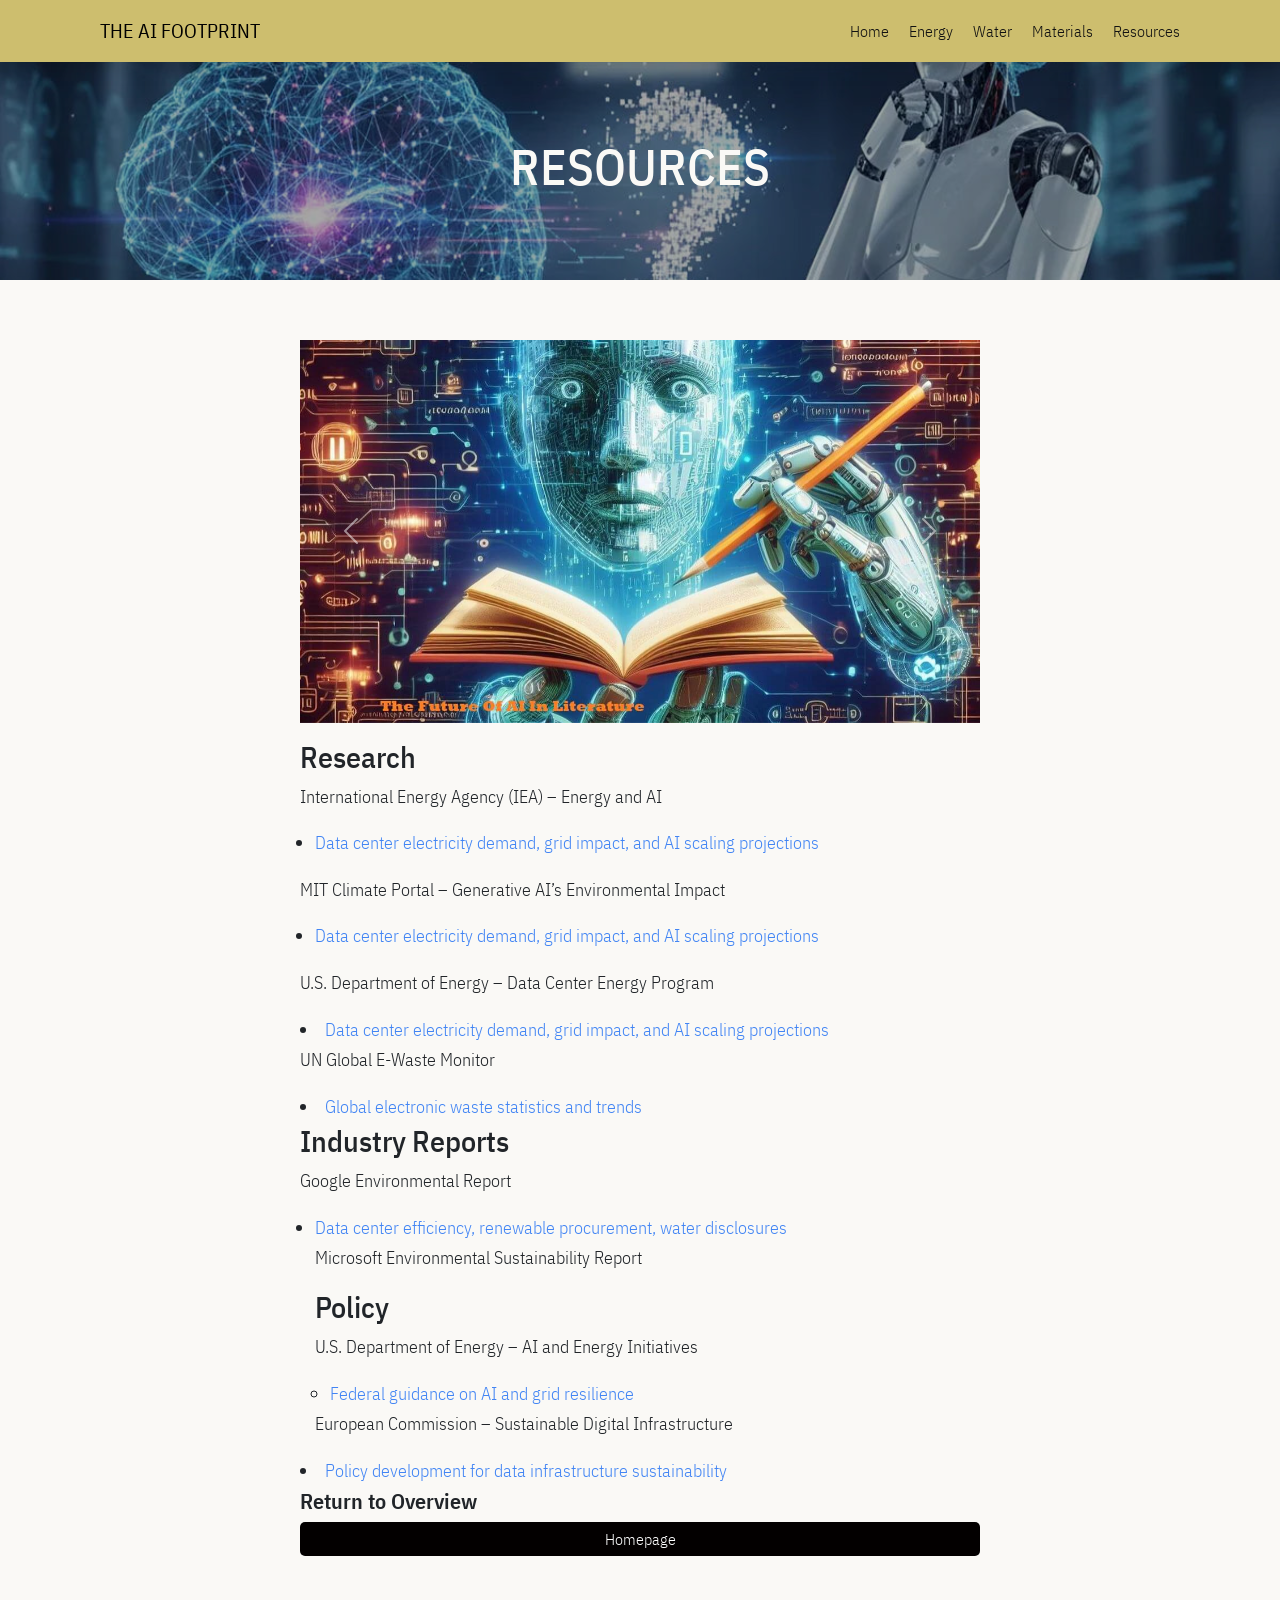
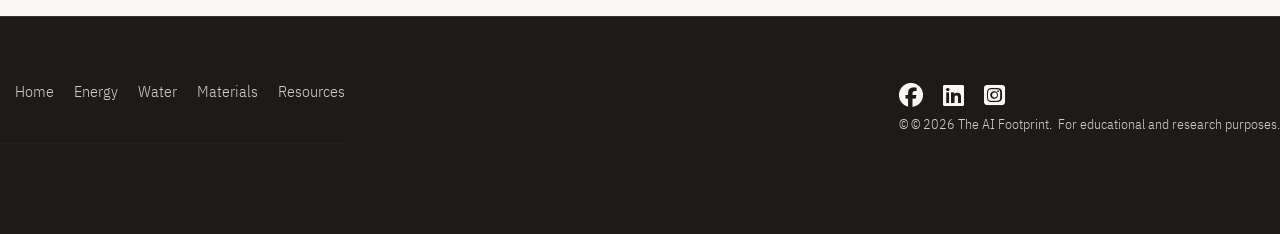
==== resources.html @ 46cc9cad "Add files via upload" ====
<!doctype html>
<html><head>
<meta charset="UTF-8">
<meta name="viewport" content="width=device-width, initial-scale=1.0">
<meta name="description"
content="Explore key resources for studying Nietzsche’s Three Metamorphoses, including the full text of Thus Spoke Zarathustra, reference articles, and background on Friedrich Nietzsche.">
<title>Resources for Nietzsche’s Three Metamorphoses | Metamorphoses</title>
	<link href="https://cdn.jsdelivr.net/npm/bootstrap@5.3.8/dist/css/bootstrap.min.css" rel="stylesheet" integrity="sha384-sRIl4kxILFvY47J16cr9ZwB07vP4J8+LH7qKQnuqkuIAvNWLzeN8tE5YBujZqJLB" crossorigin="anonymous">

<!-- source css -->
<link rel="stylesheet" href="css/styles.css">
<!-- font awesome css-->	
<link
    rel="stylesheet" href="https://cdnjs.cloudflare.com/ajax/libs/font-awesome/6.5.2/css/all.min.css">
</head>

<body>

<!-- header -->

<header>
  <div class="container"> <a href="index.html" class="header-logo"><strong>THE AI FOOTPRINT</strong></a>
    <button class="menu-btn" id="menuBtn"> ☰ </button>
    <nav id="nav">
      <ul>
        <li><a href="index.html">Home</a></li>
        <li><a href="energy.html">Energy</a></li>
		<li><a href="water.html">Water</a></li>
		<li><a href="materials.html">Materials</a></li>
        <li><a href="resources.html">Resources</a></li>
      </ul>
    </nav>
  </div>
</header>

<!-- sub page title	-->

<div class="sub-page-title" style="background-image: url('img/ai_image 7.jpeg');">
  <div class="container">
    <h1>Resources</h1>
  </div>
</div>

<!-- page content -->

  <div class="container-narrow sub-page-content">
	  
	  
	  
	  <div id="carouselExample" class="carousel slide mb-3">
  <div class="carousel-inner">
    <div class="carousel-item active">
      <img src="img/ai_image 2.jpeg" class="d-block w-100" alt="...">
    </div>
    <div class="carousel-item">
      <img src="img/ai_image 4.jpeg" class="d-block w-100" alt="...">
    </div>
    <div class="carousel-item">
      <img src="img/ai_image 5.jpeg" class="d-block w-100" alt="...">
    </div>
  </div>
  <button class="carousel-control-prev" type="button" data-bs-target="#carouselExample" data-bs-slide="prev">
    <span class="carousel-control-prev-icon" aria-hidden="true"></span>
    <span class="visually-hidden">Previous</span>
  </button>
  <button class="carousel-control-next" type="button" data-bs-target="#carouselExample" data-bs-slide="next">
    <span class="carousel-control-next-icon" aria-hidden="true"></span>
    <span class="visually-hidden">Next</span>
  </button>
</div>
    <h2>Research</h2>
    <p>International Energy Agency (IEA) – Energy and AI</p>
    <ul>
      <li>
        <a href="https://www.iea.org/reports/energy-and-ai" target="_blank" rel="noopener noreferrer">
          Data center electricity demand, grid impact, and AI scaling projections
		</a>
	  </li>
</ul>
	  <p>MIT Climate Portal – Generative AI’s Environmental Impact</p>
    <ul>
</ul> 
    <ul>
      <li>
        <a href="https://climate.mit.edu/explainers/generative-ais-environmental-impact" target="_blank" rel="noopener noreferrer">
          Data center electricity demand, grid impact, and AI scaling projections
		</a>
	  </li>
</ul>
	  <p>U.S. Department of Energy – Data Center Energy Program</p>
    
      <li>
        <a href="https://www.energy.gov/eere/buildings/data-center-energy-efficiency" target="_blank" rel="noopener noreferrer">
          Data center electricity demand, grid impact, and AI scaling projections
		</a>
</li>
	  <p>UN Global E-Waste Monitor</p>
    
      <li>
        <a href="https://www.energy.gov/eere/buildings/data-center-energy-efficiency" target="_blank" rel="noopener noreferrer">
          Global electronic waste statistics and trends
		</a>
</li>
	  <h2>Industry Reports</h2>
		<p>Google Environmental Report</p>
    <ul>
	
	<li>
        <a href="https://ewastemonitor.info/" target="_blank" rel="noopener noreferrer">
         Data center efficiency, renewable procurement, water disclosures
		</a>
		
		<p>Microsoft Environmental Sustainability Report</p>
	</li>
	  
		<h2>Policy</h2>
		<p>U.S. Department of Energy – AI and Energy Initiatives</p>
    <ul>
      <li>
        <a href="https://www.energy.gov/" target="_blank" rel="noopener noreferrer">
         Federal guidance on AI and grid resilience
		</a>
</li>
	</ul>
	<p>European Commission – Sustainable Digital Infrastructure</p>
  </ul>
      <li>
        <a href="https://digital-strategy.ec.europa.eu/" target="_blank" rel="noopener noreferrer">
          Policy development for data infrastructure sustainability
		</a>
</li>
	  <h3>Return to Overview</h3>
	<a class="small-btn" href="index.html">Homepage</a>
  </div>
<!-- footer -->

<footer>
  <div class="container">
	  </div>
    <div class="footer-column">
      <div class="footer-nav">
        <ul>
          <li><a href="index.html">Home</a></li>
          <li><a href="energy.html">Energy</a></li>
          <li><a href="water.html">Water</a></li>
          <li><a href="materials.html">Materials</a></li>
          <li><a href="resources.html">Resources</a></li>				
        </ul>
      </div>
      <div class="footer-social"> <a href="#" aria-label="Facebook"><i class="fa-brands fa-facebook"></i></a> <a href="#" aria-label="LinkedIn"><i class="fa-brands fa-linkedin"></i></a> <a href="#" aria-label="Instagram"><i class="fa-brands fa-square-instagram"></i></a> </div>
    <hr>
    <div class="footer-copyright">
      <p>&copy; © 2026 The AI Footprint.&nbsp; For educational and research purposes.</p>
    </div>
  </div>
</footer>
<script src="https://cdn.jsdelivr.net/npm/bootstrap@5.3.8/dist/js/bootstrap.bundle.min.js" integrity="sha384-FKyoEForCGlyvwx9Hj09JcYn3nv7wiPVlz7YYwJrWVcXK/BmnVDxM+D2scQbITxI" crossorigin="anonymous"></script>
<!-- nav script --> 
<script src="js/nav-script.js"></script>
</body>
</html>
---- css/styles.css ----
@charset "UTF-8";
/* CSS Document */
@import url('https://fonts.googleapis.com/css2?family=IBM+Plex+Sans+Condensed:ital,wght@0,300;0,400;0,500;0,600;0,700;1,300;1,400;1,500;1,600;1,700&display=swap');

/* =========================
   ROOT VARIABLES
========================= */ :root {
  --container-padding: 60px;
}
/* =========================
TABLE
========================= */
.faq-table {
  width: 100%;
  border-collapse: collapse;
}
.faq-table thead th {
  background-color: #000000;
  border: 1px solid #ccc;
  padding: 16px;
  text-align: left;
  font-weight: bold;
  color: #E8BF2A;
}
.faq-table td {
  border: 1px solid #ccc;
  padding: 16px;
  vertical-align: top;
  text-align: left;
  background-color: #fff;
}
/* =========================
   RESET / CORE
========================= */
* {
  box-sizing: border-box;
  margin: 0;
  padding: 0;
}
body {
  font-family: "IBM Plex Sans Condensed", sans-serif;
  font-weight: 300;
  background-color: #FAF9F6;	
}
/* =========================
   SPACING UTILITIES
   8px scale
========================= */
/* Margin */
.m-0 {
  margin: 0;
}
.m-1 {
  margin: 8px;
}
.m-2 {
  margin: 16px;
}
.m-3 {
  margin: 24px;
}
.m-4 {
  margin: 32px;
}
.m-5 {
  margin: 40px;
}
.m-6 {
  margin: 48px;
}
/* Margin Top */
.mt-0 {
  margin-top: 0;
}
.mt-1 {
  margin-top: 8px;
}
.mt-2 {
  margin-top: 16px;
}
.mt-3 {
  margin-top: 24px;
}
.mt-4 {
  margin-top: 32px;
}
.mt-5 {
  margin-top: 40px;
}
.mt-6 {
  margin-top: 48px;
}
/* Margin Bottom */
.mb-0 {
  margin-bottom: 0;
}
.mb-1 {
  margin-bottom: 8px;
}
.mb-2 {
  margin-bottom: 16px;
}
.mb-3 {
  margin-bottom: 24px;
}
.mb-4 {
  margin-bottom: 32px;
}
.mb-5 {
  margin-bottom: 40px;
}
.mb-6 {
  margin-bottom: 48px;
}
/* Margin Left */
.ml-0 {
  margin-left: 0;
}
.ml-1 {
  margin-left: 8px;
}
.ml-2 {
  margin-left: 16px;
}
.ml-3 {
  margin-left: 24px;
}
.ml-4 {
  margin-left: 32px;
}
.ml-5 {
  margin-left: 40px;
}
.ml-6 {
  margin-left: 48px;
}
/* Margin Right */
.mr-0 {
  margin-right: 0;
}
.mr-1 {
  margin-right: 8px;
}
.mr-2 {
  margin-right: 16px;
}
.mr-3 {
  margin-right: 24px;
}
.mr-4 {
  margin-right: 32px;
}
.mr-5 {
  margin-right: 40px;
}
.mr-6 {
  margin-right: 48px;
}
/* Horizontal Margin */
.mx-0 {
  margin-left: 0;
  margin-right: 0;
}
.mx-1 {
  margin-left: 8px;
  margin-right: 8px;
}
.mx-2 {
  margin-left: 16px;
  margin-right: 16px;
}
.mx-3 {
  margin-left: 24px;
  margin-right: 24px;
}
.mx-4 {
  margin-left: 32px;
  margin-right: 32px;
}
.mx-auto {
  margin-left: auto;
  margin-right: auto;
}
/* Vertical Margin */
.my-0 {
  margin-top: 0;
  margin-bottom: 0;
}
.my-1 {
  margin-top: 8px;
  margin-bottom: 8px;
}
.my-2 {
  margin-top: 16px;
  margin-bottom: 16px;
}
.my-3 {
  margin-top: 24px;
  margin-bottom: 24px;
}
.my-4 {
  margin-top: 32px;
  margin-bottom: 32px;
}
/* Padding */
.p-0 {
  padding: 0;
}
.p-1 {
  padding: 8px;
}
.p-2 {
  padding: 16px;
}
.p-3 {
  padding: 24px;
}
.p-4 {
  padding: 32px;
}
.p-5 {
  padding: 40px;
}
.p-6 {
  padding: 48px;
}
/* Padding Top */
.pt-0 {
  padding-top: 0;
}
.pt-1 {
  padding-top: 8px;
}
.pt-2 {
  padding-top: 16px;
}
.pt-3 {
  padding-top: 24px;
}
.pt-4 {
  padding-top: 32px;
}
/* Padding Bottom */
.pb-0 {
  padding-bottom: 0;
}
.pb-1 {
  padding-bottom: 8px;
}
.pb-2 {
  padding-bottom: 16px;
}
.pb-3 {
  padding-bottom: 24px;
}
.pb-4 {
  padding-bottom: 32px;
}
/* Padding Left */
.pl-0 {
  padding-left: 0;
}
.pl-1 {
  padding-left: 8px;
}
.pl-2 {
  padding-left: 16px;
}
.pl-3 {
  padding-left: 24px;
}
.pl-4 {
  padding-left: 32px;
}
/* Padding Right */
.pr-0 {
  padding-right: 0;
}
.pr-1 {
  padding-right: 8px;
}
.pr-2 {
  padding-right: 16px;
}
.pr-3 {
  padding-right: 24px;
}
.pr-4 {
  padding-right: 32px;
}
/* Horizontal Padding */
.px-1 {
  padding-left: 8px;
  padding-right: 8px;
}
.px-2 {
  padding-left: 16px;
  padding-right: 16px;
}
.px-3 {
  padding-left: 24px;
  padding-right: 24px;
}
/* Vertical Padding */
.py-1 {
  padding-top: 8px;
  padding-bottom: 8px;
}
.py-2 {
  padding-top: 16px;
  padding-bottom: 16px;
}
.py-3 {
  padding-top: 24px;
  padding-bottom: 24px;
}
/* =========================
   ANIMATIONS
========================= */
.fade-in-up {
  opacity: 0;
  transform: translateY(40px);
  animation: fadeUp 0.8s ease-out forwards;
}
@keyframes fadeUp {
  to {
    opacity: 1;
    transform: translateY(0);
  }
}
/* =========================
   TYPOGRAPHY
========================= */
h2 {
  font-size: 30px;
  font-weight: 500;
  margin-bottom: 8px;
}
h3 {
  font-size: 22px;
  font-weight: 600;
  margin-bottom: 8px;
}
p {
  font-size: 18px;
  font-weight: 300;
  line-height: 1.6;
  margin-bottom: 16px;
}
ul {
  padding-left: 15px;
  margin-bottom: 16px;
}
li {
  font-size: 18px;
  font-weight: 300;
  line-height: 1.8;
}
/* =========================
   LINKS
========================= */
a, a:visited {
  color: #4285F4;
  text-decoration: none;
}
a:hover {
  text-decoration: underline;
}
/* =========================
   LAYOUT
========================= */
.container {
  max-width: 1200px;
  margin: 0 auto;
  padding: 0 var(--container-padding);
}
.container-narrow {
  max-width: 800px;
  margin: 0 auto;
  padding: 0 var(--container-padding);
}
/* =========================
   BUTTONS
========================= */
.secondary-btn, .secondary-btn:active, .secondary-btn:visited {
  padding: 12px 18px;
  background-color: #cdbe6e;
  border-radius: 6px;
  text-decoration: none;
  font-size: 16px;
  color: #000;
}
.secondary-btn:hover {
  background-color: #a49458;
  transition: all 250ms;
  text-decoration: none;
}
.secondary-btn i {
  margin-left: 6px;
}
/* =========================
   ANIMATIONS
========================= */
@keyframes wobble {
  0% {
    transform: rotate(0deg);
  }
  25% {
    transform: rotate(-6deg);
  }
  50% {
    transform: rotate(6deg);
  }
  75% {
    transform: rotate(-3deg);
  }
  100% {
    transform: rotate(0deg);
  }
}
@keyframes spin {
  from {
    transform: rotate(0deg);
  }
  to {
    transform: rotate(360deg);
  }
}
/* =========================
   HEADER
========================= */
header {
  position: sticky;
  top: 0;
  background: #cdbe6e; 
  z-index: 10;
}
header:has(+ *) {
  box-shadow: 0 6px 18px rgba(0,0,0,0.15);
}
header .container {
  display: flex;
  align-items: center;
  justify-content: space-between;
  position: relative;
  padding-top: 16px;
  padding-bottom: 16px;
}
.header-logo {
  display: flex;
  align-items: center;
  font-size: 20px;
  color: #111;
  text-decoration: none;
  z-index: 12;
}
a.header-logo, a.header-logo:hover, a.header-logo:active, a.header-logo:visited {
  color: black;
  text-decoration: none;
}
.header-logo img {
  width: 100px;
  margin-right: 10px;
  display: block;
  transition: transform 200ms ease;
}
.header-logo img:hover {
  animation: wobble 0.6s ease-in-out;
}
/* =========================
   NAVIGATION
========================= */
nav ul {
  list-style: none;
  display: flex;
  gap: 20px;
  margin-bottom: 0;
}
nav ul li {
  font-size: 16px;
}
nav a, nav a, nav a:active, nav a:visited {
  text-decoration: none;
  color: #111;
  border-bottom: 4px solid transparent;
  padding-bottom: 4px;
  transition: border-bottom 250ms ease;
}
nav a:hover {
  border-bottom: 4px solid #FAF9F6;
  text-decoration: none;
}
/* Hamburger */
.menu-btn {
  display: none;
  font-size: 28px;
  background: none;
  border: none;
  cursor: pointer;
}
/* =========================
   HERO
========================= */
.hero-home {
  background-color: rgba(0, 0, 0, 0.35);
  background-image: url("../../CODING FOR THE WEB/PETCO WEBSITE REDESIGN/img/ai image 8.jpeg");
  background-blend-mode: multiply;
  background-size: cover;
  background-position: center;
  text-align: center;
  color: #FAF9F6;
  padding: 100px 0;
}
.hero-home h1 {
  font-weight: 500;
  font-style: normal;
  font-size: 70px;
  line-height: 1;
  text-transform: uppercase;
}
.hero-home h2 {
  font-weight: 300;
  font-style: normal;
  font-size: 40px;
  margin-bottom: 15px;
}
/* =========================
   INTRO SECTION
========================= */
.intro-section-text {
  padding: 80px 0;
  text-align: center;
}
.intro-section-text p {
  font-size: 21px;
  font-weight: 400;
  line-height: 1.8;
}
.compass {
  width: 300px;
  margin: 0 0 50px 0;
  animation: spin 20s linear infinite;
}
/* =========================
   QUOTE SECTION
========================= */
.quote-section-home {
  background-color: #1e1a18;
}
.quote-section-home-columns {
  display: grid;
  grid-template-columns: 1fr 1fr;
  align-items: center;
  gap: 60px;
  padding-top: 80px;
  padding-bottom: 80px;
}
.quote-image-home-container {
  max-width: 100%;
}
.quote-image-home-container img {
  width: 100%;
}
.quote-text-home {
  position: relative;
  margin: 20px 0;
  padding: 20px;
  color: #FAF9F6;
  font-size: 24px;
  font-weight: 300;
  line-height: 1.75;
}
.quote-text-home::before {
  content: "“";
  position: absolute;
  top: -60px;
  left: 15px;
  font-size: 90px;
  color: #cdbe6e;
  font-family: Constantia, "Lucida Bright", "DejaVu Serif", Georgia, serif;
}
.quote-text-home span {
  display: block;
  font-size: 18px;
  letter-spacing: 1px;
}
/* =========================
   PILLAR SECTION
========================= */
.pillar-section {
  padding: 100px 0 150px;
  background-color: #1e1a18;
  color: #FAF9F6;
}
.pillar-section h2 {
  text-align: center;
  margin-bottom: 50px;
}
.pillar-section-container {
  display: grid;
  grid-template-columns: 1fr 1fr ;
  gap: 40px;
}
.pillar-image {
  width: 100%;
  margin-bottom: 15px;
}
.pillar-section-container h3 {
  display: inline-block;
  margin-bottom: 30px;
  padding-bottom: 10px;
  text-align: center;
  text-transform: uppercase;
  border-bottom: solid 3px #cdbe6e;
}
/* =========================
   BUTTONS
========================= */
.main-btn:link, .main-btn:visited, .main-btn:active, .main-btn:focus {
  display: inline-block;
  padding: 10px 20px;
  background-color: #bd1e2d;
  color: #ffffff;
  text-decoration: none;
  border-radius: 5px;
  transition: background-color 250ms ease;
  margin-bottom: 30px;
}
.main-btn:hover {
  background-color: #0056b3;
  color: #ffffff;
  text-decoration: none;
  box-shadow: 0px 5px 10px 0px rgba(0, 0, 0, 0.20);
  transition: all 250ms;
}
.main-btn i {
	margin-left: 5px;
}
.small-btn:link, .small-btn:visited, .small-btn:active, .small-btn:focus {
  display: block;
  text-align: center;
  padding: 5px 15px;
  background-color: #030000;
  color: #ffffff;
  text-decoration: none;
  border-radius: 5px;
  transition: background-color 250ms ease;
}
.small-btn:hover {
  background-color: #0056b3;
  color: #ffffff;
  text-decoration: none;
  box-shadow: 0px 5px 10px 0px rgba(0, 0, 0, 0.20);
  transition: all 250ms;
}

/* =========================
   COMPONENTS
========================= */
.card {
  background-color: #efefef;
  border: solid 1px #cccccc;
  margin-bottom: 15px;
  border-radius: 8px;
  overflow: hidden;
  box-shadow: 0px 10px 10px 0px rgba(0, 0, 0, 0.20);
}
.card-text-frame {
  padding: 15px;
}
.card-img {
  max-width: 100%;
  aspect-ratio: 16 / 9;
  overflow: hidden;
  border-bottom: solid 1px #cccccc;
}
.card-img img {
  width: 100%;
  height: 100%;
  object-fit: cover;
  display: block;
}
.card h3 {
  margin-top: 0;
}

/* =========================
   SUB PAGES
========================= */
.sub-page-title {
  background-color: rgba(0, 0, 0, 0.35);
  background-blend-mode: multiply;
  background-size: cover;
  background-position: center 40%;
  text-align: center;
  color: #FAF9F6;
  padding: 80px 0;
}
.sub-page-title h1 {
  font-weight: 500;
  font-style: normal;
  font-size: 50px;
  line-height: 1;
  text-transform: uppercase;
}
.sub-page-content {
  padding-top: 60px;
  padding-bottom: 60px;
}
.sub-page-callout {
  background: #efefef;
  padding: 30px;
  margin-bottom: 30px;
  text-align: center;
  font-size: 24px;
  border-radius: 6px;
}
/* =========================
   FORM
========================= */
.contact-form {
  max-width: 100%;
  margin: 40px auto;
}
.contact-form label {
  display: block;
  margin-bottom: 6px;
  font-size: 16px;
}
.contact-form input, .contact-form textarea {
  width: 100%;
  padding: 10px;
  margin-bottom: 30px;
  border: 1px solid #ccc;
  font-size: 16px;
  font-family: inherit;
  border-radius: 4px;
}
.contact-form button {
  border: none;
  cursor: pointer;
}
/* =========================
   FOOTER
========================= */
footer {
  padding: 60px 0;
  background-color: #1e1a18;
  border-top: solid 1px #333;
}
footer hr {
  border: none;
  height: 1px;
  background-color: #333;
  margin: 30px 0;
}
.footer-column {
  display: grid;
  grid-template-columns: auto auto;
  justify-content: space-between;
}
.footer-nav ul {
  list-style: none;
  display: flex;
  gap: 20px;
  margin-bottom: 0;
}
.footer-nav ul li {
  font-size: 16px;
}
.footer-nav ul a {
  color: #ccc;
  text-decoration: none;
}
.footer-nav ul a:hover {
  text-decoration: underline;
}
.footer-social {
  display: flex;
  gap: 20px;
  color: #FAF9F6;
}
.footer-social a {
  color: #FAF9F6;
  font-size: 24px;
}
.footer-social a:hover {
  color: #cdbe6e;
  transition: all 250ms;
}
.footer-copyright p {
  color: #ccc;
  font-size: 14px;
  text-align: center;
}
/* =========================
   TABLET
========================= */
@media screen and (max-width: 800px) {
  :root {
    --container-padding: 40px;
  }
  .hero-home h1 {
    font-size: 50px;
  }
  .hero-home h2 {
    font-size: 30px;
  }
  .quote-section-home-columns {
    grid-template-columns: 1fr;
  }
  .pillar-section-container {
    grid-template-columns: 1fr;
  }
  .menu-btn {
    display: block;
    z-index: 11;
  }
  nav {
    position: absolute;
    top: 0;
    left: 0;
    display: block;
    width: 100%;
    padding-top: 66px;
    background: #cdbe6e;
    opacity: 0;
  }
  nav.open {
    opacity: 1;
    transition: opacity 250ms;
  }
  nav ul {
    flex-direction: column;
    gap: 0;
  }
  nav li {
    border-top: 1px solid #666;
  }
  nav a {
    display: block;
    padding-top: 16px;
    padding-right: 60px;
    padding-bottom: 16px;
    padding-left: 60px;
    border-bottom: none;
  }
  nav a:hover {
    background: #b9ab63;
    transition: all 250ms;
    border-bottom: none;
  }
  .footer-column {
    grid-template-columns: auto;
    justify-content: center;
  }
  .footer-social {
    justify-content: center;
    margin-top: 30px;
    margin-bottom: 20px;
  }
  /* =========================
   MOBILE
========================= */
  @media screen and (max-width: 500px) {
    :root {
      --container-padding: 20px;
    }
    .hero-home h1 {
      font-size: 40px;
    }
    .hero-home h2 {
      font-size: 24px;
    }
    .footer-nav ul {
      flex-direction: column;
      text-align: center;
    }
  }
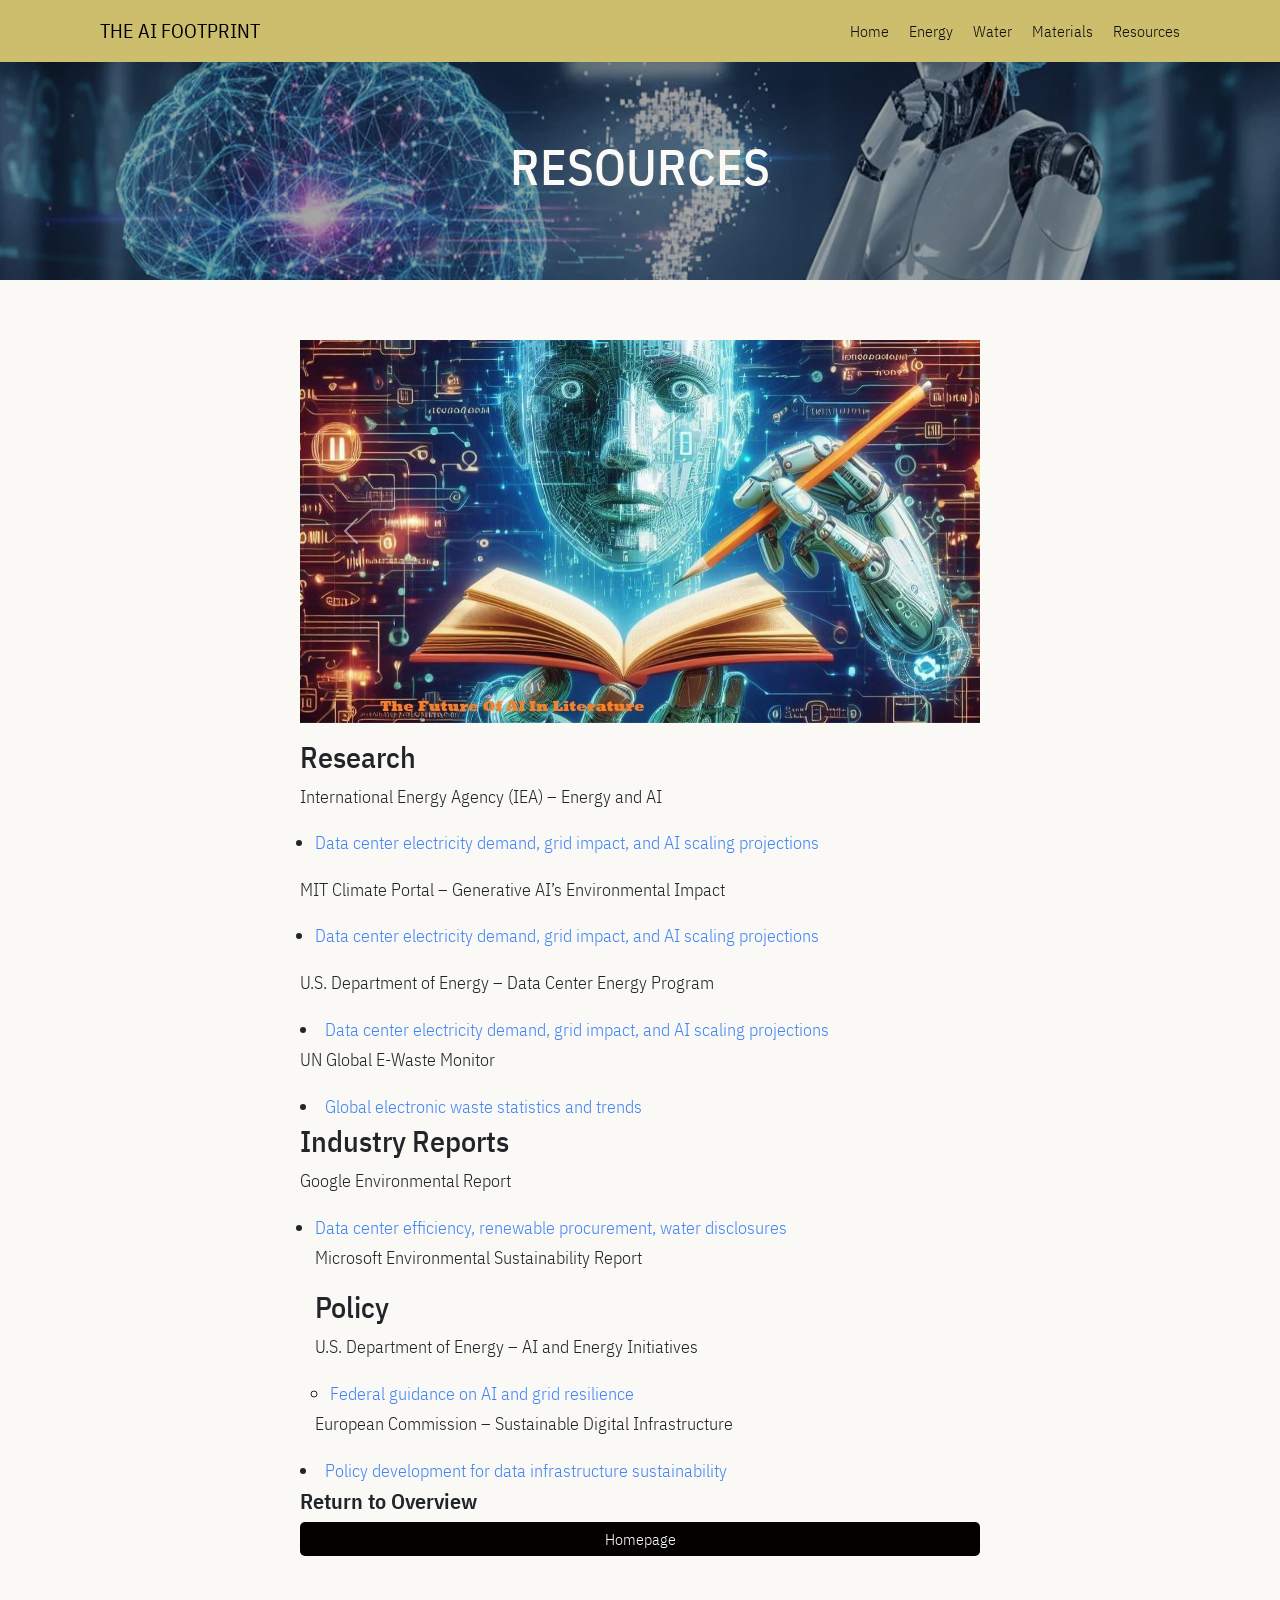
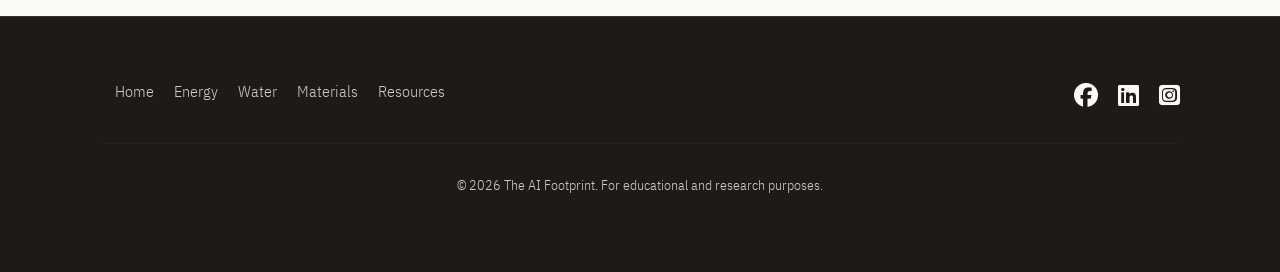
==== commit 25e03769: "Add files via upload" ====
--- a/resources.html
+++ b/resources.html
@@ -136,7 +136,6 @@
 
 <footer>
   <div class="container">
-	  </div>
     <div class="footer-column">
       <div class="footer-nav">
         <ul>
@@ -148,9 +147,10 @@
         </ul>
       </div>
       <div class="footer-social"> <a href="#" aria-label="Facebook"><i class="fa-brands fa-facebook"></i></a> <a href="#" aria-label="LinkedIn"><i class="fa-brands fa-linkedin"></i></a> <a href="#" aria-label="Instagram"><i class="fa-brands fa-square-instagram"></i></a> </div>
+    </div>
     <hr>
     <div class="footer-copyright">
-      <p>&copy; © 2026 The AI Footprint.&nbsp; For educational and research purposes.</p>
+      <p>&copy; 2026 The AI Footprint. For educational and research purposes.</p>
     </div>
   </div>
 </footer>
--- a/css/styles.css
+++ b/css/styles.css
@@ -503,7 +503,7 @@
 ========================= */
 .hero-home {
   background-color: rgba(0, 0, 0, 0.35);
-  background-image: url("../../CODING FOR THE WEB/PETCO WEBSITE REDESIGN/img/ai image 8.jpeg");
+  background-image: url("../img/environment_2.jpeg");
   background-blend-mode: multiply;
   background-size: cover;
   background-position: center;
